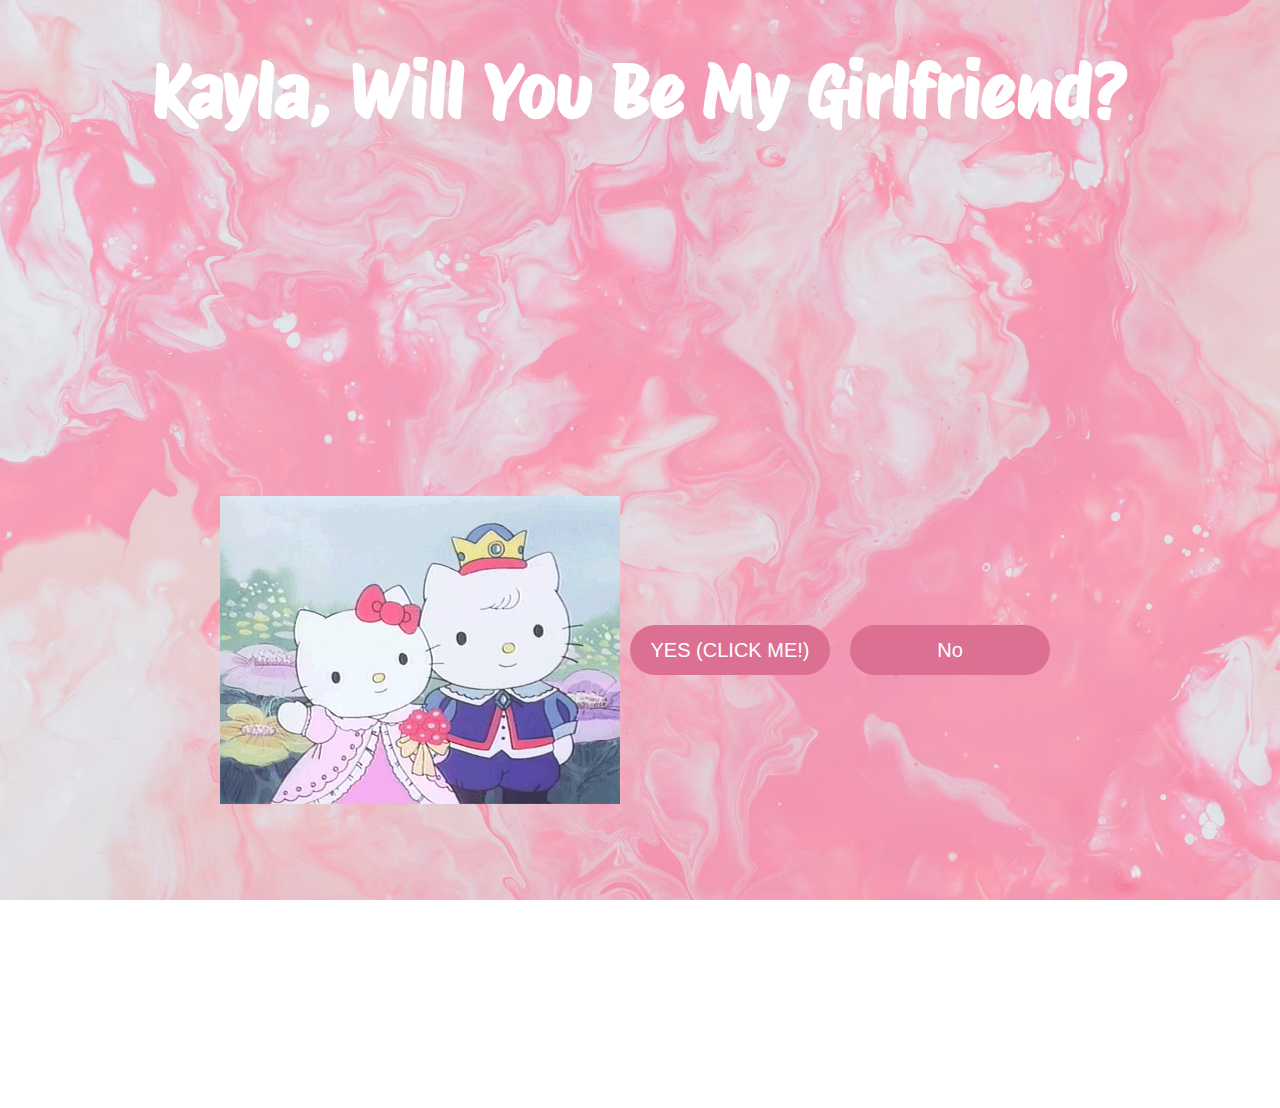
==== page2.html @ 3793597d "Add files via upload" ====
<!DOCTYPE html>
<html lang="en">
<head>
    <meta charset="UTF-8">
    <meta name="viewport" content="width=device-width, initial-scale=1.0">
    <title>The ultimate Question</title>
    <link rel="stylesheet" href="realstyle.css">
    <link href="https://fonts.googleapis.com/css2?family=Protest+Riot&display=swap" rel="stylesheet">
</head>
<body>
    <h1 align="center">Kayla, Will You Be My Girlfriend?</h1>

    <br>
    <div class="container" class="contains">
        <img src="/Images/yay.gif" alt="Your Image">
        <br>
    
        <a href="page3.html">
            <button class="yeb" style="background-color:palevioletred;color:white;">YES (CLICK ME!)</button>
        </a>
        <button class="yeb" style="background-color:palevioletred;color:white;">No</button>
    </div>
</body>
</html>
---- realstyle.css ----
body {
    background-image: url("Images/ppp.avif");
    background-repeat: no-repeat;
    background-attachment: fixed;
    background-position: center;
    background-size: cover;
}

h1 {
    color:white;
    font-family: "Protest Riot";
    font-size: 72px;
}

.contains {
    display: flex;
    justify-content: center;
    align-items: center; 
    height: 100vh; 
}

.yeb {
    width: 200px; 
    height: 50px; 
    font-size: 20px; 
    padding: 10px 20px;
    margin: 0 10px;
    border-radius: 25px;
    border: none;
}

.container {
    display: flex;
    justify-content: center;
    align-items: center; 
    height: 100vh;
}

.container img {
    max-width: 100%; 
    max-height: 100%;
}
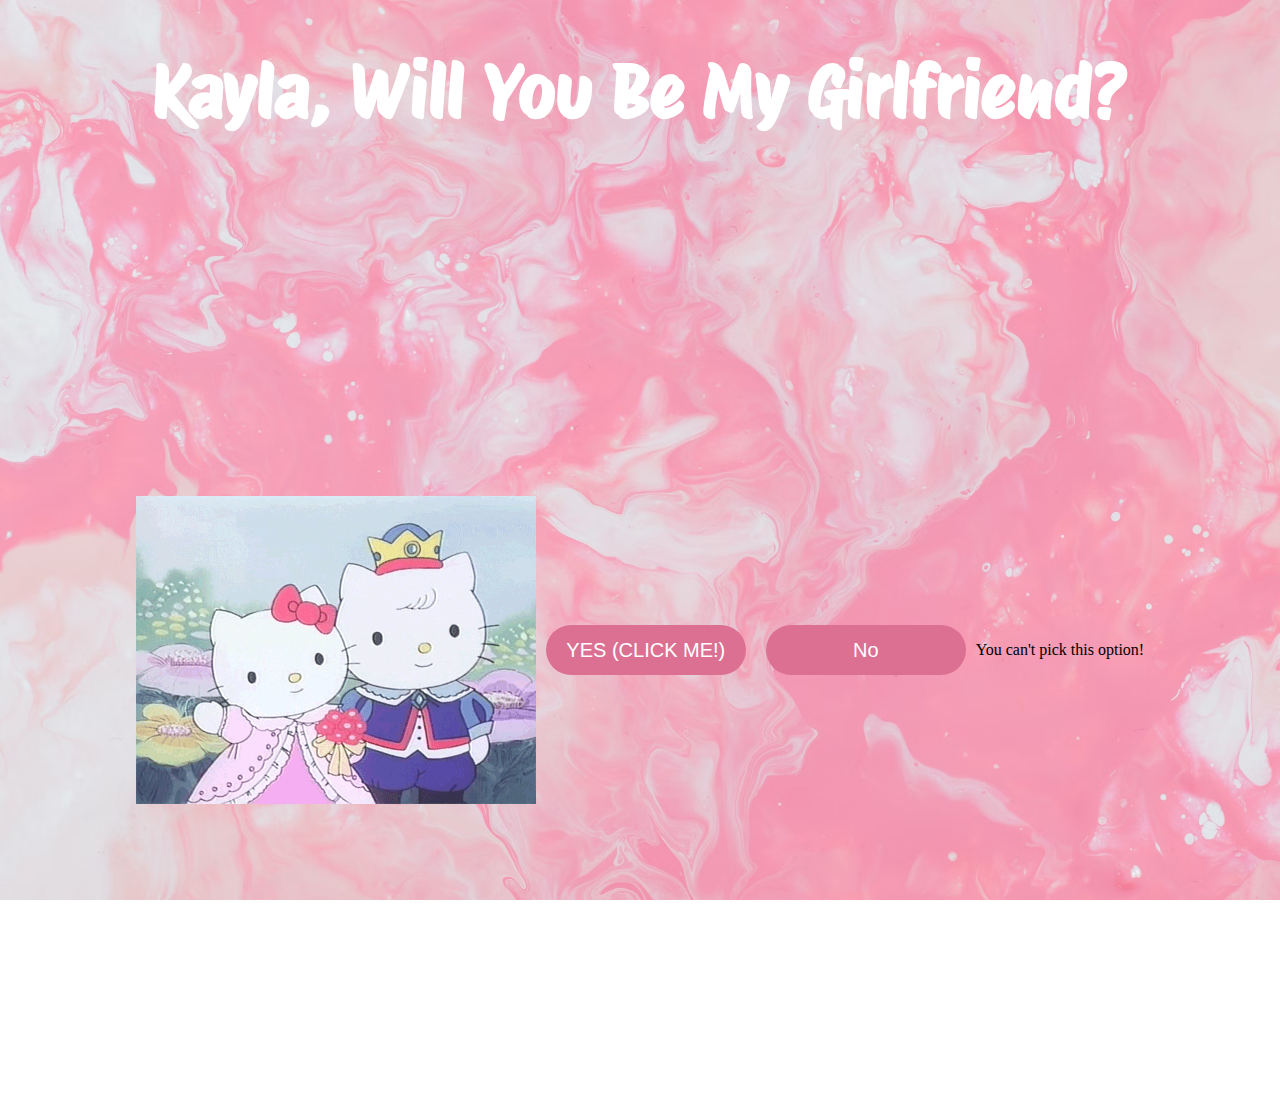
==== commit 1d0ed794: "Update page2.html" ====
--- a/page2.html
+++ b/page2.html
@@ -18,7 +18,8 @@
         <a href="page3.html">
             <button class="yeb" style="background-color:palevioletred;color:white;">YES (CLICK ME!)</button>
         </a>
-        <button class="yeb" style="background-color:palevioletred;color:white;">No</button>
+        <button class="yeb no-button" style="background-color:palevioletred;color:white;">No</button>
+        <div class="tooltip">You can't pick this option!</div>
     </div>
 </body>
-</html>+</html>
